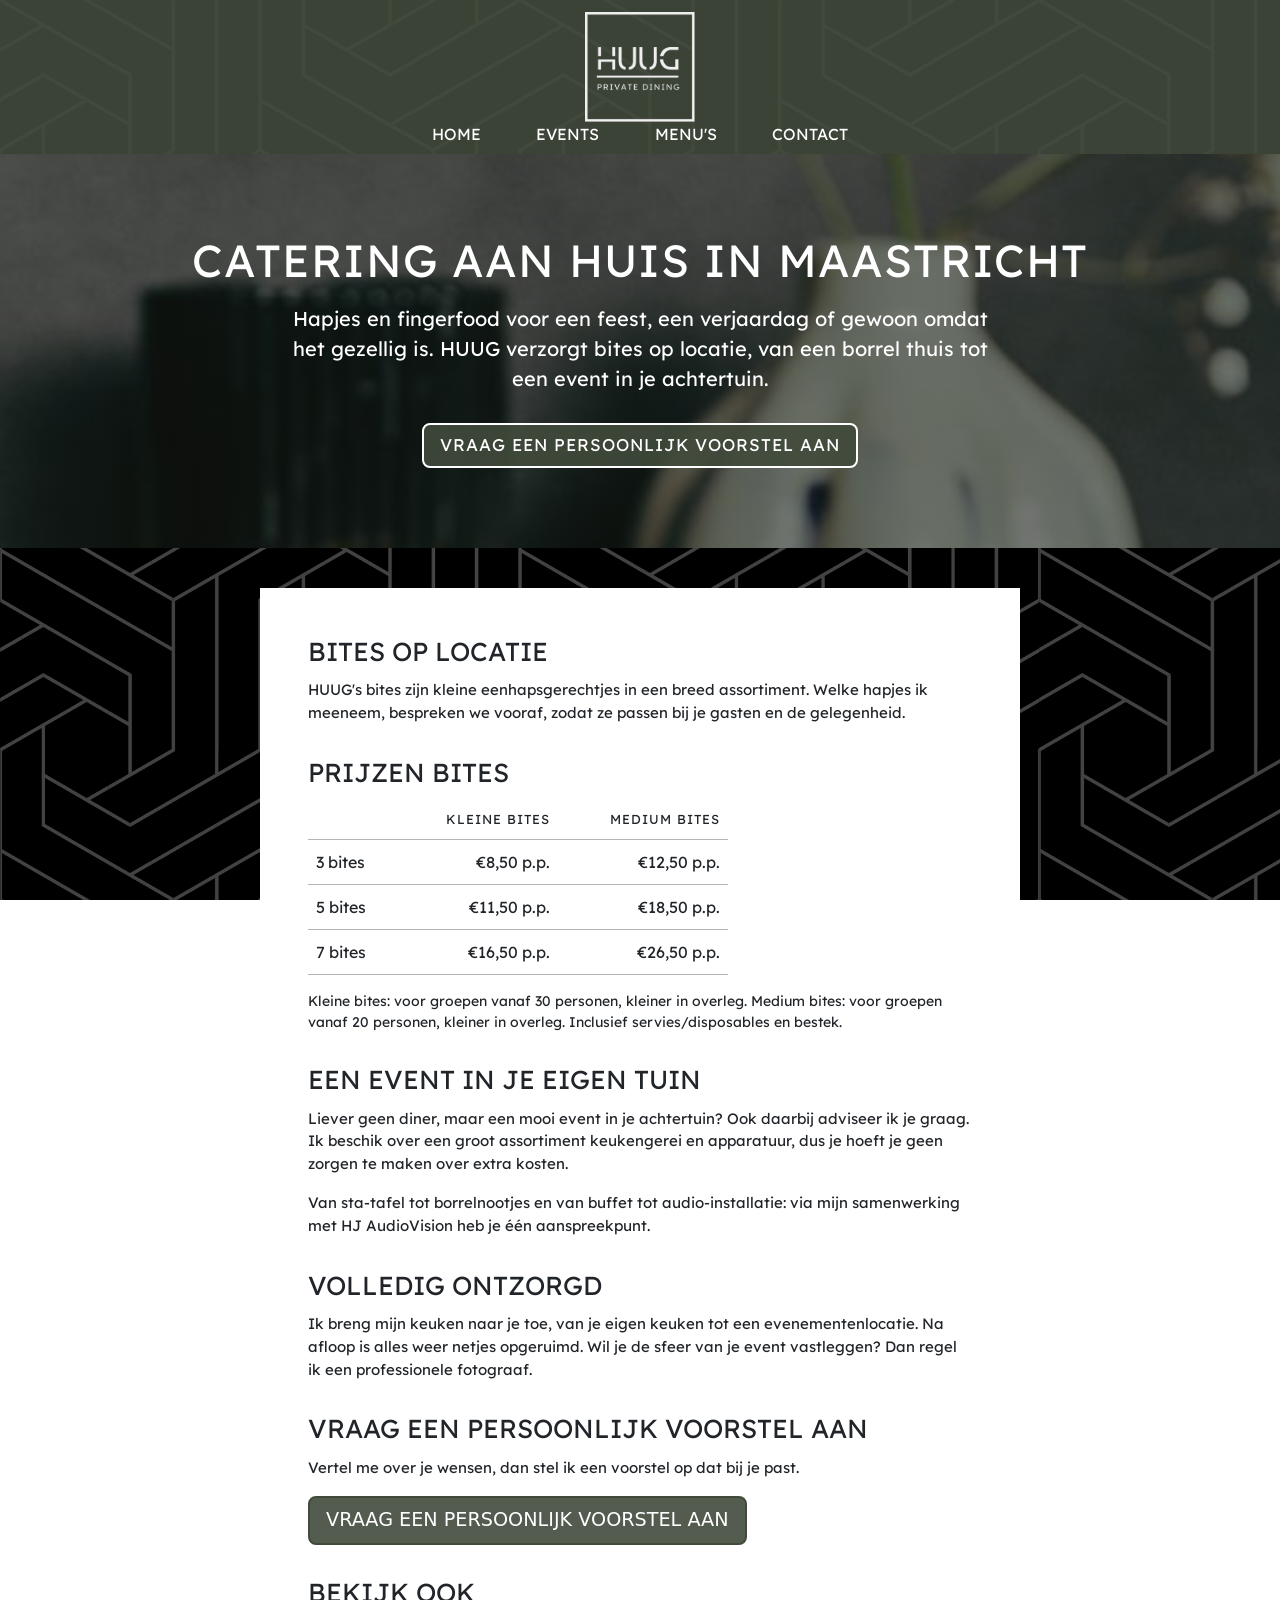
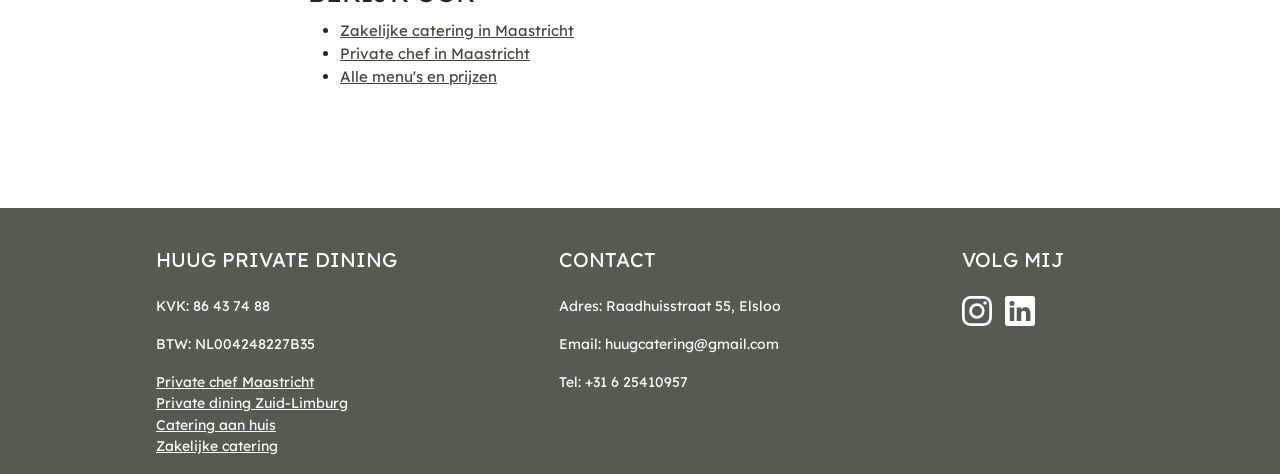
==== catering-aan-huis-maastricht.html @ daa5ce52 "Voorbeeldversie website HUUG" ====
<!DOCTYPE html>
<html lang="nl">

<head>
    <meta charset="UTF-8">
    <meta name="viewport" content="width=device-width, initial-scale=1.0">
    <title>Catering aan huis Maastricht | HUUG Private Dining</title>
    <meta name="description" content="Catering aan huis in Maastricht en Zuid-Limburg: bites, fingerfood en events op locatie. Voor groepen vanaf 20 personen. Bekijk de prijzen en vraag een voorstel aan.">
    <link rel="canonical" href="https://www.huugprivatedining.nl/catering-aan-huis-maastricht.html">
    <meta property="og:title" content="Catering aan huis Maastricht | HUUG Private Dining">
    <meta property="og:description" content="Catering aan huis in Maastricht en Zuid-Limburg: bites, fingerfood en events op locatie. Voor groepen vanaf 20 personen. Bekijk de prijzen en vraag een voorstel aan.">
    <meta property="og:type" content="website">
    <meta property="og:url" content="https://www.huugprivatedining.nl/catering-aan-huis-maastricht.html">
    <meta property="og:image" content="https://www.huugprivatedining.nl/images-small/Events1-1.jpg">
    <link href="https://cdn.jsdelivr.net/npm/bootstrap@5.2.3/dist/css/bootstrap.min.css" rel="stylesheet">
    <link rel="icon" href="favicon.ico" type="image/x-icon">
    <link rel="apple-touch-icon" sizes="180x180" href="apple-touch-icon.png">
    <link rel="stylesheet" href="style.css">
</head>

<body>
    <header class="seo-header text-center">
        <a href="index.html"><img src="images-small/logog.png" alt="HUUG Private Dining" class="img-fluid"></a>
        <nav class="seo-nav" style="font-family: HUUGFont-klein;">
            <a href="index.html">HOME</a>
            <a href="index.html#events">EVENTS</a>
            <a href="index.html#menu">MENU'S</a>
            <a href="index.html#contact">CONTACT</a>
        </nav>
    </header>

    <main>
        <div class="seo-hero" style="background-image: linear-gradient(rgba(20, 25, 18, 0.6), rgba(20, 25, 18, 0.6)), url('images-small/Events1-1.jpg');" role="img" aria-label="Catering aan huis Maastricht">
            <div class="container text-center text-white">
                <h1>Catering aan huis in Maastricht</h1>
                <p>Hapjes en fingerfood voor een feest, een verjaardag of gewoon omdat het gezellig is. HUUG verzorgt bites op locatie, van een borrel thuis tot een event in je achtertuin.</p>
                <a href="index.html#contact" class="btn btn-lg" id="btn-hero">VRAAG EEN PERSOONLIJK VOORSTEL AAN</a>
            </div>
        </div>

        <div class="container seo-inhoud">
            <div class="row justify-content-center">
                <div class="col-12 col-lg-8 bg-white p-4 p-md-5">
<section class="seo-sectie">
<h2>Bites op locatie</h2>
<p>HUUG's bites zijn kleine eenhapsgerechtjes in een breed assortiment. Welke hapjes ik meeneem, bespreken we vooraf, zodat ze passen bij je gasten en de gelegenheid.</p>
</section>
<section class="seo-sectie">
<h2>Prijzen bites</h2>
<table class="prijstabel prijstabel-licht">
<thead><tr><th></th><th>Kleine bites</th><th>Medium bites</th></tr></thead>
<tbody>
<tr><td>3 bites</td><td>&euro;8,50 p.p.</td><td>&euro;12,50 p.p.</td></tr>
<tr><td>5 bites</td><td>&euro;11,50 p.p.</td><td>&euro;18,50 p.p.</td></tr>
<tr><td>7 bites</td><td>&euro;16,50 p.p.</td><td>&euro;26,50 p.p.</td></tr>
</tbody>
</table>
<p class="klein">Kleine bites: voor groepen vanaf 30 personen, kleiner in overleg. Medium bites: voor groepen vanaf 20 personen, kleiner in overleg. Inclusief servies/disposables en bestek.</p>
</section>
<section class="seo-sectie">
<h2>Een event in je eigen tuin</h2>
<p>Liever geen diner, maar een mooi event in je achtertuin? Ook daarbij adviseer ik je graag. Ik beschik over een groot assortiment keukengerei en apparatuur, dus je hoeft je geen zorgen te maken over extra kosten.</p>
<p>Van sta-tafel tot borrelnootjes en van buffet tot audio-installatie: via mijn samenwerking met HJ AudioVision heb je één aanspreekpunt.</p>
</section>
<section class="seo-sectie">
<h2>Volledig ontzorgd</h2>
<p>Ik breng mijn keuken naar je toe, van je eigen keuken tot een evenementenlocatie. Na afloop is alles weer netjes opgeruimd. Wil je de sfeer van je event vastleggen? Dan regel ik een professionele fotograaf.</p>
</section>
                    <section class="seo-sectie">
                        <h2>Vraag een persoonlijk voorstel aan</h2>
                        <p>Vertel me over je wensen, dan stel ik een voorstel op dat bij je past.</p>
                        <a href="index.html#contact" class="btn btn-lg" id="btn-verstuur">VRAAG EEN PERSOONLIJK VOORSTEL AAN</a>
                    </section>
                    <section class="seo-sectie">
                        <h2>Bekijk ook</h2>
                        <ul>
<li><a href="zakelijke-catering-maastricht.html">Zakelijke catering in Maastricht</a></li>
<li><a href="private-chef-maastricht.html">Private chef in Maastricht</a></li>
                            <li><a href="index.html#menu">Alle menu's en prijzen</a></li>
                        </ul>
                    </section>
                </div>
            </div>
        </div>
    </main>

    <footer class="text-center text-lg-start text-white">
        <div class="container p-4 pb-0">
            <section class="">
                <div class="row">
                    <div class="col-md-3 col-lg-3 col-xl-3 mx-auto mt-3">
                        <h5 class="text-uppercase mb-4 font-weight-bold">
                            HUUG Private Dining
                        </h5>
                        <p>
                            KVK: 86 43 74 88
                        </p>
                        <p>
                            BTW: NL004248227B35
                        </p>
                        <p>
                            <a href="private-chef-maastricht.html" class="text-white">Private chef Maastricht</a><br>
                            <a href="private-dining-limburg.html" class="text-white">Private dining Zuid-Limburg</a><br>
                            <a href="catering-aan-huis-maastricht.html" class="text-white">Catering aan huis</a><br>
                            <a href="zakelijke-catering-maastricht.html" class="text-white">Zakelijke catering</a>
                        </p>
                    </div>

                    <div class="col-md-4 col-lg-3 col-xl-3 mx-auto mt-3">
                        <h5 class="text-uppercase mb-4 font-weight-bold">Contact</h5>
                        <p><i class="fas fa-home mr-3"></i> Adres: Raadhuisstraat 55, Elsloo</p>
                        <p><i class="fas fa-envelope mr-3"></i> Email: huugcatering@gmail.com</p>
                        <p><i class="fas fa-phone mr-3"></i>Tel: +31 6 25410957</p>
                    </div>

                    <div class="col-md-2 mx-auto mt-3">
                        <h5 class="text-uppercase mb-4 font-weight-bold">Volg mij</h5>

                        <a href="https://www.instagram.com/hugo_van_aspert/?hl=en" role="button" target="_blank"><svg
                                xmlns="http://www.w3.org/2000/svg" width="30" height="30" fill="white"
                                class="bi bi-instagram me-1" viewBox="0 0 16 16">
                                <path
                                    d="M8 0C5.829 0 5.556.01 4.703.048 3.85.088 3.269.222 2.76.42a3.917 3.917 0 0 0-1.417.923A3.927 3.927 0 0 0 .42 2.76C.222 3.268.087 3.85.048 4.7.01 5.555 0 5.827 0 8.001c0 2.172.01 2.444.048 3.297.04.852.174 1.433.372 1.942.205.526.478.972.923 1.417.444.445.89.719 1.416.923.51.198 1.09.333 1.942.372C5.555 15.99 5.827 16 8 16s2.444-.01 3.298-.048c.851-.04 1.434-.174 1.943-.372a3.916 3.916 0 0 0 1.416-.923c.445-.445.718-.891.923-1.417.197-.509.332-1.09.372-1.942C15.99 10.445 16 10.173 16 8s-.01-2.445-.048-3.299c-.04-.851-.175-1.433-.372-1.941a3.926 3.926 0 0 0-.923-1.417A3.911 3.911 0 0 0 13.24.42c-.51-.198-1.092-.333-1.943-.372C10.443.01 10.172 0 7.998 0h.003zm-.717 1.442h.718c2.136 0 2.389.007 3.232.046.78.035 1.204.166 1.486.275.373.145.64.319.92.599.28.28.453.546.598.92.11.281.24.705.275 1.485.039.843.047 1.096.047 3.231s-.008 2.389-.047 3.232c-.035.78-.166 1.203-.275 1.485a2.47 2.47 0 0 1-.599.919c-.28.28-.546.453-.92.598-.28.11-.704.24-1.485.276-.843.038-1.096.047-3.232.047s-2.39-.009-3.233-.047c-.78-.036-1.203-.166-1.485-.276a2.478 2.478 0 0 1-.92-.598 2.48 2.48 0 0 1-.6-.92c-.109-.281-.24-.705-.275-1.485-.038-.843-.046-1.096-.046-3.233 0-2.136.008-2.388.046-3.231.036-.78.166-1.204.276-1.486.145-.373.319-.64.599-.92.28-.28.546-.453.92-.598.282-.11.705-.24 1.485-.276.738-.034 1.024-.044 2.515-.045v.002zm4.988 1.328a.96.96 0 1 0 0 1.92.96.96 0 0 0 0-1.92zm-4.27 1.122a4.109 4.109 0 1 0 0 8.217 4.109 4.109 0 0 0 0-8.217zm0 1.441a2.667 2.667 0 1 1 0 5.334 2.667 2.667 0 0 1 0-5.334z" />
                            </svg></i></a>

                        <a href="https://nl.linkedin.com/in/hugo-van-aspert-8325661a7" role="button"
                            target="_blank"><svg xmlns="http://www.w3.org/2000/svg" width="30" height="30" fill="white"
                                class="bi bi-linkedin ms-1" viewBox="0 0 16 16">
                                <path
                                    d="M0 1.146C0 .513.526 0 1.175 0h13.65C15.474 0 16 .513 16 1.146v13.708c0 .633-.526 1.146-1.175 1.146H1.175C.526 16 0 15.487 0 14.854V1.146zm4.943 12.248V6.169H2.542v7.225h2.401zm-1.2-8.212c.837 0 1.358-.554 1.358-1.248-.015-.709-.52-1.248-1.342-1.248-.822 0-1.359.54-1.359 1.248 0 .694.521 1.248 1.327 1.248h.016zm4.908 8.212V9.359c0-.216.016-.432.08-.586.173-.431.568-.878 1.232-.878.869 0 1.216.662 1.216 1.634v3.865h2.401V9.25c0-2.22-1.184-3.252-2.764-3.252-1.274 0-1.845.7-2.165 1.193v.025h-.016a5.54 5.54 0 0 1 .016-.025V6.169h-2.4c.03.678 0 7.225 0 7.225h2.4z" />
                            </svg></a>
                    </div>
                </div>
            </section>
        </div>
    </footer>
</body>

</html>
---- style.css ----
@font-face {
    font-family: 'HUUGFont';
    src: url(font-groot/abang-webfont.woff);
}

@font-face {
    font-family: 'HUUGFont-klein';
    src: url(font-klein/LexendDeca-Regular.woff);
}

body {
    overflow-y: scroll;
    overflow-x: none;
    overflow-x: hidden;
    background-image: url("wetransfer/HUUG website bg.png");
    background-attachment: fixed;
    background-size: cover;
}

::-webkit-scrollbar {
    width: 0px;
    background: transparent;
}

nav {
    z-index: 3;
}

h1,
h2,
h3,
h5,
h6 {
    font-family: HUUGFont-klein;
}

h3 {
    color: white;
    letter-spacing: 1px;
    white-space: nowrap;
    font-size: clamp(1.1em, 1.8vw, 2.5em);
}

h1,
h2,
h3 {
    text-transform: uppercase;
}

p {
    font-family: HUUGFont-klein;
    font-size: clamp(0.9em, 1.1vw, 1.1em);
}

#contentMask {
    background-color: rgba(65, 75, 59, 0.9);
    z-index: 2;
    position: fixed;
    transition: all 0.3s ease-in-out;
    top: 0;
    left: 0;
    height: 169px;
    width: 100%;
}

#underbody {
    margin-top: 169px;
    z-index: 1;
    width: 100%;
}


#logo {
    height: 120px;
    width: 100%;
    background-color: rgba(65, 75, 59, 0);
    z-index: 1;
}

#navbar {
    margin-top: 105px;
    background-color: transparent;
}

.scrolled-down {
    transform: translateY(-75%);
    opacity: 0;
    transition: all 0.3s ease-in-out;
}

.scrolled-up {
    transform: translateY(0);
    transition: all 0.2s ease-in-out;
}

#button {
    position: fixed;
    top: 50px;
    right: 50px;
    z-index: 3;
    border: none;
    color: white;
}

#nav-tab button {
    color: white;
    border: none;
    background-color: transparent;
    margin-left: clamp(4px, 1.5vw, 50px);
    margin-right: clamp(4px, 1.5vw, 50px);
    padding-left: 1vw;
    padding-right: 1vw;
}

#nav-tab button:hover,
#nav-tab button.active {
    border-bottom: 2px solid;
}

#card-review {
    background-color: rgba(65, 75, 59, 0.9);
    border-radius: 10px;
    border-width: 1px;
    height: fit-content;
}

#card,
#card-small,
#card-mob {
    border-radius: 0px;
    border: none;
    overflow-y: auto;
}

#card img {
    height: 56vh;
    width: 100%;
    object-fit: cover;
}

#card-mob img {
    height: 50vh;
    width: 100%;
    object-fit: cover;
}

#card-small img {
    height: 50vh;
    width: 49%;
    object-fit: cover;
}

#menu-tab,
#contact-tab {
    background-color: rgba(65, 75, 59, 0.9);
    border-radius: 2px;
    flex-wrap: nowrap;
}

#menu-tab button,
#contact-tab button {
    background-color: transparent;
    color: white;
    width: clamp(100px, 16vw, 300px);
    border-left: none;
    border-top: none;
    border-right: none;
    border-radius: 0px;
    border-width: 2px;
    font-size: clamp(0.8em, 1.2vw, 1.5em);
}

@media (max-width: 768px) {
    #menu-tab {
        display: grid !important;
        grid-template-columns: repeat(2, 1fr);
        gap: 10px;
        justify-content: center;
        align-items: center;
        text-align: center;
    }

    #menu-tab button {
        width: 100%;
        margin: 0;
        padding: 10px;
        font-size: 1rem;
    }
}


#card-menu> :first-child {
    border-radius: 0px;
    border-top-left-radius: 2px;
    border-top-right-radius: 2px;
    height: clamp(120px, 10vw, 200px);
    overflow: hidden;
    background-color: rgba(65, 75, 59, 0.9);
}

#voorpagina-menu {
    width: 100%;
    height: fit-content;
    border-radius: 2px;
    display: flex;
    flex-direction: row;
}

#card-menu> :last-child {
    height: fit-content;
    border-radius: 0px;
    border-bottom-left-radius: 2px;
    border-bottom-right-radius: 2px;
}

#card-menu :nth-child(1) img {
    height: 100%;
    object-fit: contain;
}

.content {
    max-height: 0;
    overflow: hidden;
    transition: max-height 0.5s ease-in-out, padding 0.3s ease-in-out;
    padding: 0;
}

.content.show {
    max-height: 1000px; /* Large value to ensure full expansion */
    padding: 15px; /* Add padding to avoid a collapsed appearance */
}

#btn-verstuur {
    border-color: #414B3B;
    background-color: rgba(65, 75, 59, 0.9);
    color: white;
    border-width: 2px;
    font-size: clamp(0.9em, 1.5vw, 2em);
}

footer {
    background-color: rgba(65, 75, 59, 0.9);
}

#review {
    height: 400px;
}

#hero {
    background-image: linear-gradient(rgba(20, 25, 18, 0.55), rgba(20, 25, 18, 0.55)), url("images-small/Home-1.jpg");
    background-size: cover;
    background-position: center;
    background-attachment: fixed;
    min-height: 55vh;
    align-items: center;
    margin: 0 0 -1.5rem 0;
}

@media (max-width: 768px) {
    #hero {
        background-attachment: scroll;
    }
}

#hero-inhoud {
    padding: 40px 20px;
}

#hero h1 {
    font-size: clamp(1.4em, 3.2vw, 2.8em);
    letter-spacing: 1px;
    margin-bottom: 1rem;
}

#hero p {
    font-size: clamp(1em, 1.6vw, 1.3em);
    margin-bottom: 1.8rem;
}

#btn-hero {
    border: 2px solid white;
    background-color: rgba(65, 75, 59, 0.9);
    color: white;
    font-family: HUUGFont-klein;
    font-size: clamp(0.8em, 1.3vw, 1.1em);
    letter-spacing: 1px;
}

#btn-hero:hover {
    background-color: white;
    color: #414B3B;
}

.dienst-kaart {
    background-color: rgba(65, 75, 59, 0.9);
    border: 1px solid rgba(255, 255, 255, 0.25);
    border-radius: 10px;
    padding: 24px;
}

.dienst-kaart h3 {
    white-space: normal;
    margin-bottom: 0.8rem;
}

.dienst-link {
    color: white;
    font-family: HUUGFont-klein;
    letter-spacing: 1px;
    font-size: 0.85em;
}

.dienst-link:hover {
    color: white;
    text-decoration: none;
    border-bottom: 2px solid white;
}

.prijstabel {
    width: 100%;
    max-width: 420px;
    margin-bottom: 1rem;
    font-family: HUUGFont-klein;
    color: white;
}

.prijstabel th,
.prijstabel td {
    padding: 10px 8px;
    border-bottom: 1px solid rgba(255, 255, 255, 0.3);
}

.prijstabel th {
    font-weight: normal;
    text-transform: uppercase;
    letter-spacing: 1px;
    font-size: 0.8em;
}

.prijstabel td:last-child,
.prijstabel th:last-child {
    text-align: right;
}

.prijstabel td:nth-child(2):not(:last-child),
.prijstabel th:nth-child(2):not(:last-child) {
    text-align: right;
}

#voorpagina-menu > .d-md-flex > img {
    align-self: center;
    height: auto;
    object-fit: cover;
}

.seo-header {
    background-color: rgba(65, 75, 59, 0.9);
    padding: 12px 0 8px;
}

.seo-header img {
    height: 110px;
}

.seo-nav a {
    color: white;
    text-decoration: none;
    margin: 0 clamp(8px, 2vw, 30px);
    padding: 4px 0;
}

.seo-nav a:hover {
    border-bottom: 2px solid white;
}

.seo-hero {
    background-size: cover;
    background-position: center;
    background-attachment: fixed;
    padding: 80px 0;
}

@media (max-width: 768px) {
    .seo-hero {
        background-attachment: scroll;
        padding: 50px 0;
    }
}

.seo-hero h1 {
    font-size: clamp(1.5em, 3.5vw, 2.8em);
    letter-spacing: 1px;
    margin-bottom: 1rem;
}

.seo-hero p {
    max-width: 700px;
    margin: 0 auto 1.8rem;
    font-size: clamp(1em, 1.6vw, 1.25em);
}

.seo-inhoud {
    padding-top: 40px;
    padding-bottom: 40px;
}

.seo-sectie {
    margin-bottom: 2rem;
}

.seo-sectie h2 {
    font-size: clamp(1.2em, 2vw, 1.6em);
    margin-bottom: 0.8rem;
}

.seo-sectie p,
.seo-sectie li {
    font-family: HUUGFont-klein;
    font-size: clamp(0.95em, 1.1vw, 1.05em);
}

.seo-sectie a {
    color: #414B3B;
}

.seo-sectie .klein {
    font-size: 0.85em;
}

.seo-sectie .btn {
    color: white;
}

.prijstabel-licht {
    color: #212529;
}

.prijstabel-licht th,
.prijstabel-licht td {
    border-bottom: 1px solid rgba(65, 75, 59, 0.4);
}

@media (max-width: 576px) {
    #btn-hero {
        letter-spacing: 0;
        font-size: 0.8em;
        padding-left: 12px;
        padding-right: 12px;
    }

    #hero-inhoud {
        padding: 30px 16px;
    }
}

@media (max-width: 768px) {
    .seo-inhoud {
        padding-top: 0;
        padding-bottom: 0;
    }
}
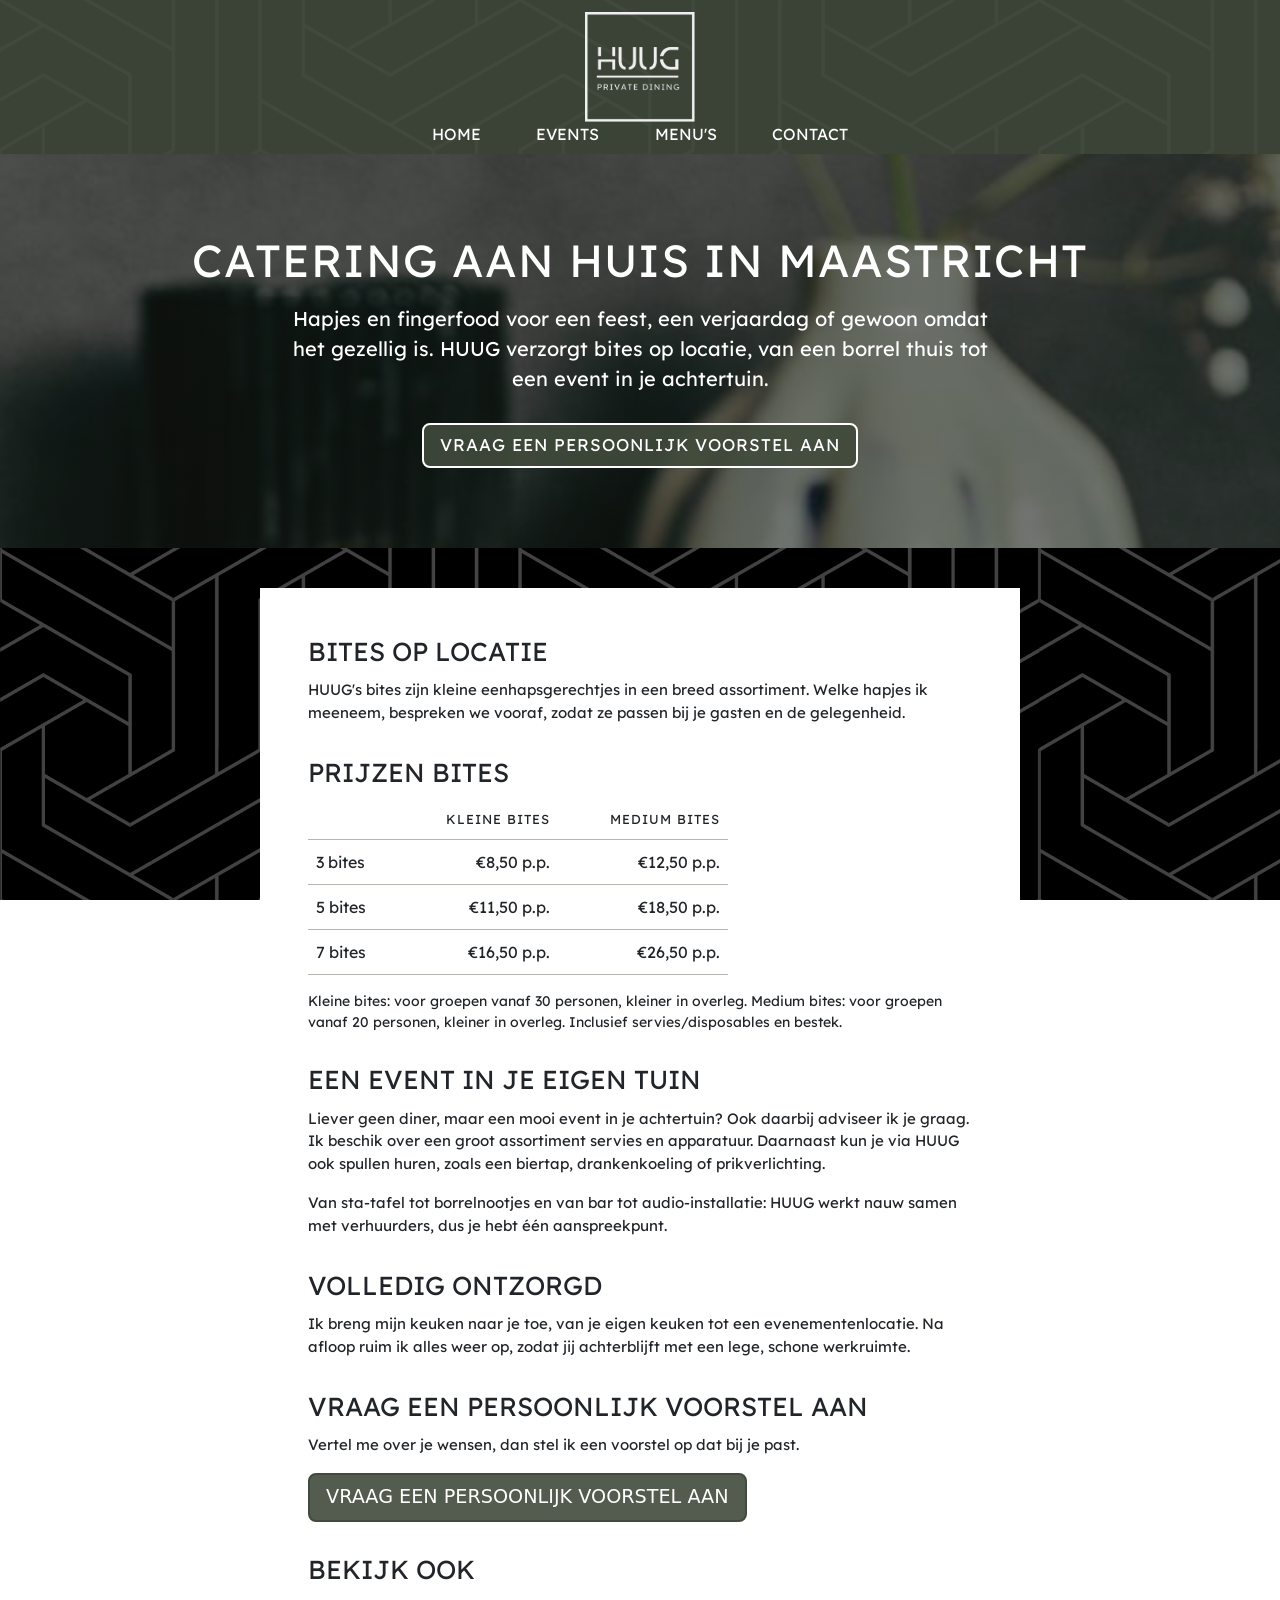
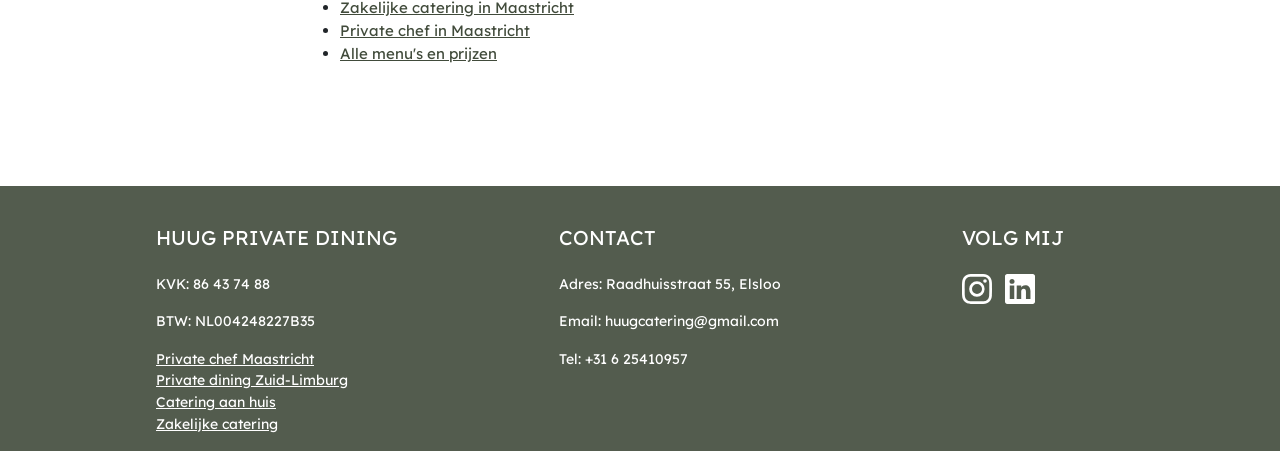
==== commit f00dabf7: "Verwerk feedback: nieuwe foto's, sliders en teksten voor home, events en menu" ====
--- a/catering-aan-huis-maastricht.html
+++ b/catering-aan-huis-maastricht.html
@@ -59,12 +59,12 @@
 </section>
 <section class="seo-sectie">
 <h2>Een event in je eigen tuin</h2>
-<p>Liever geen diner, maar een mooi event in je achtertuin? Ook daarbij adviseer ik je graag. Ik beschik over een groot assortiment keukengerei en apparatuur, dus je hoeft je geen zorgen te maken over extra kosten.</p>
-<p>Van sta-tafel tot borrelnootjes en van buffet tot audio-installatie: via mijn samenwerking met HJ AudioVision heb je één aanspreekpunt.</p>
+<p>Liever geen diner, maar een mooi event in je achtertuin? Ook daarbij adviseer ik je graag. Ik beschik over een groot assortiment servies en apparatuur. Daarnaast kun je via HUUG ook spullen huren, zoals een biertap, drankenkoeling of prikverlichting.</p>
+<p>Van sta-tafel tot borrelnootjes en van bar tot audio-installatie: HUUG werkt nauw samen met verhuurders, dus je hebt één aanspreekpunt.</p>
 </section>
 <section class="seo-sectie">
 <h2>Volledig ontzorgd</h2>
-<p>Ik breng mijn keuken naar je toe, van je eigen keuken tot een evenementenlocatie. Na afloop is alles weer netjes opgeruimd. Wil je de sfeer van je event vastleggen? Dan regel ik een professionele fotograaf.</p>
+<p>Ik breng mijn keuken naar je toe, van je eigen keuken tot een evenementenlocatie. Na afloop ruim ik alles weer op, zodat jij achterblijft met een lege, schone werkruimte.</p>
 </section>
                     <section class="seo-sectie">
                         <h2>Vraag een persoonlijk voorstel aan</h2>
--- a/style.css
+++ b/style.css
@@ -247,7 +247,7 @@
 }
 
 #hero {
-    background-image: linear-gradient(rgba(20, 25, 18, 0.55), rgba(20, 25, 18, 0.55)), url("images-small/Home-1.jpg");
+    background-image: linear-gradient(rgba(20, 25, 18, 0.55), rgba(20, 25, 18, 0.55)), url("images-small/foto-1003.jpg");
     background-size: cover;
     background-position: center;
     background-attachment: fixed;
@@ -459,3 +459,19 @@
         padding-bottom: 0;
     }
 }
+
+.menu-slider {
+    width: 100%;
+}
+
+.menu-slider img {
+    width: 100%;
+    height: 50vh;
+    object-fit: cover;
+}
+
+@media (max-width: 768px) {
+    .menu-slider img {
+        height: 38vh;
+    }
+}
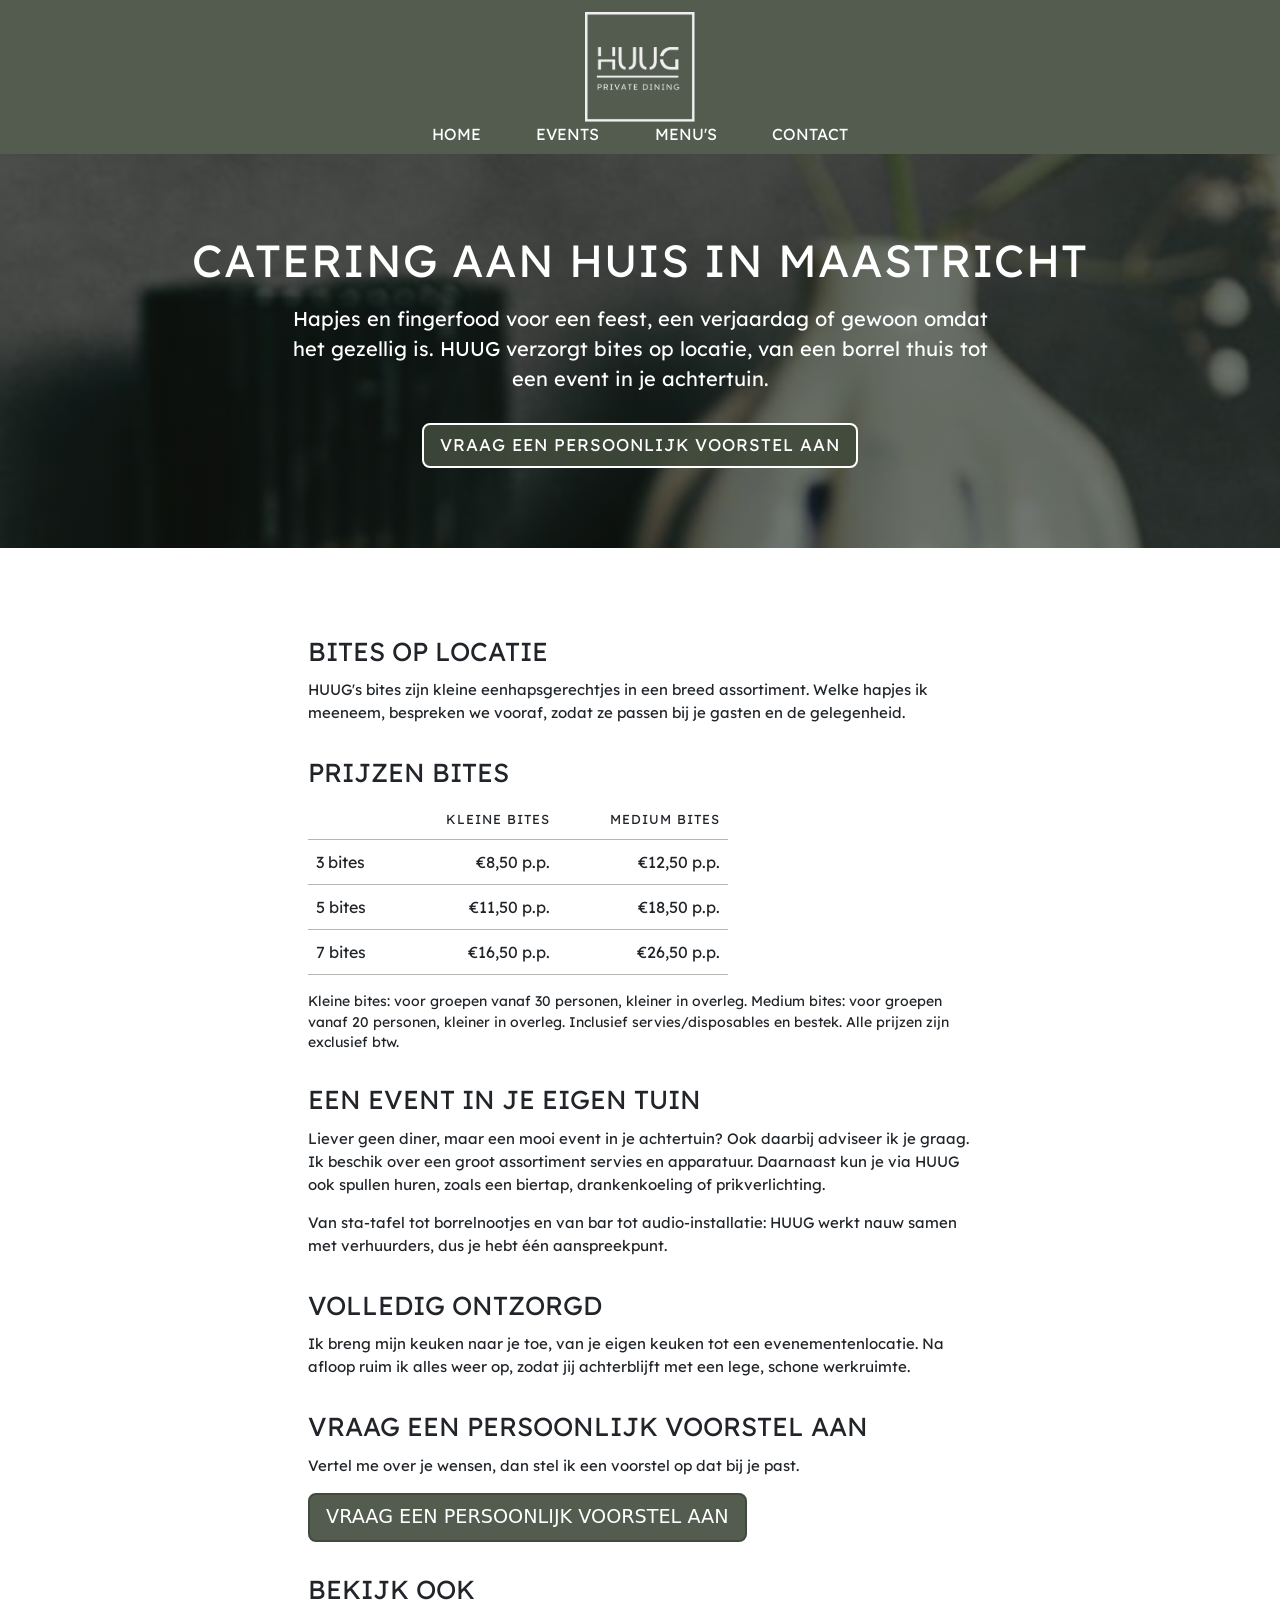
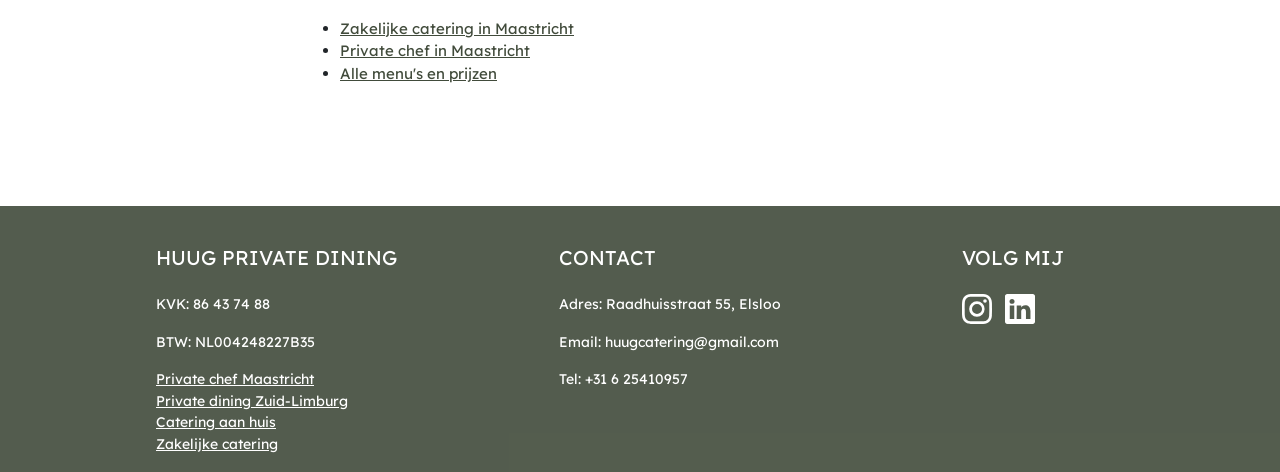
==== commit b49942e4: "Achtergrond op vaste laag (geen zoom op lange pagina's) en bitesprijzen exclusief btw" ====
--- a/catering-aan-huis-maastricht.html
+++ b/catering-aan-huis-maastricht.html
@@ -55,7 +55,7 @@
 <tr><td>7 bites</td><td>&euro;16,50 p.p.</td><td>&euro;26,50 p.p.</td></tr>
 </tbody>
 </table>
-<p class="klein">Kleine bites: voor groepen vanaf 30 personen, kleiner in overleg. Medium bites: voor groepen vanaf 20 personen, kleiner in overleg. Inclusief servies/disposables en bestek.</p>
+<p class="klein">Kleine bites: voor groepen vanaf 30 personen, kleiner in overleg. Medium bites: voor groepen vanaf 20 personen, kleiner in overleg. Inclusief servies/disposables en bestek. Alle prijzen zijn exclusief btw.</p>
 </section>
 <section class="seo-sectie">
 <h2>Een event in je eigen tuin</h2>
--- a/style.css
+++ b/style.css
@@ -8,13 +8,25 @@
     src: url(font-klein/LexendDeca-Regular.woff);
 }
 
+html {
+    background-color: #000;
+}
+
 body {
     overflow-y: scroll;
-    overflow-x: none;
     overflow-x: hidden;
-    background-image: url("wetransfer/HUUG website bg.png");
-    background-attachment: fixed;
-    background-size: cover;
+}
+
+/* Achtergrond op een vaste laag: schaalt met het scherm, niet met de lengte van de pagina */
+body::before {
+    content: "";
+    position: fixed;
+    top: 0;
+    left: 0;
+    width: 100%;
+    height: 100%;
+    z-index: -1;
+    background: #000 url("wetransfer/HUUG website bg.png") center / cover no-repeat;
 }
 
 ::-webkit-scrollbar {
@@ -243,7 +255,7 @@
 }
 
 #review {
-    height: 400px;
+    min-height: 400px;
 }
 
 #hero {
@@ -475,3 +487,26 @@
         height: 38vh;
     }
 }
+
+/* Groene prijsrijen: tekst en foto-slider verticaal gecentreerd */
+#voorpagina-menu[style*="65, 75, 59"] {
+    align-items: center;
+}
+
+.menu-slider {
+    align-self: center;
+}
+
+.btn-google {
+    border: 2px solid white;
+    background-color: rgba(65, 75, 59, 0.9);
+    color: white;
+    font-family: HUUGFont-klein;
+    font-size: clamp(0.75em, 1.2vw, 1em);
+    letter-spacing: 1px;
+}
+
+.btn-google:hover {
+    background-color: white;
+    color: #414B3B;
+}
